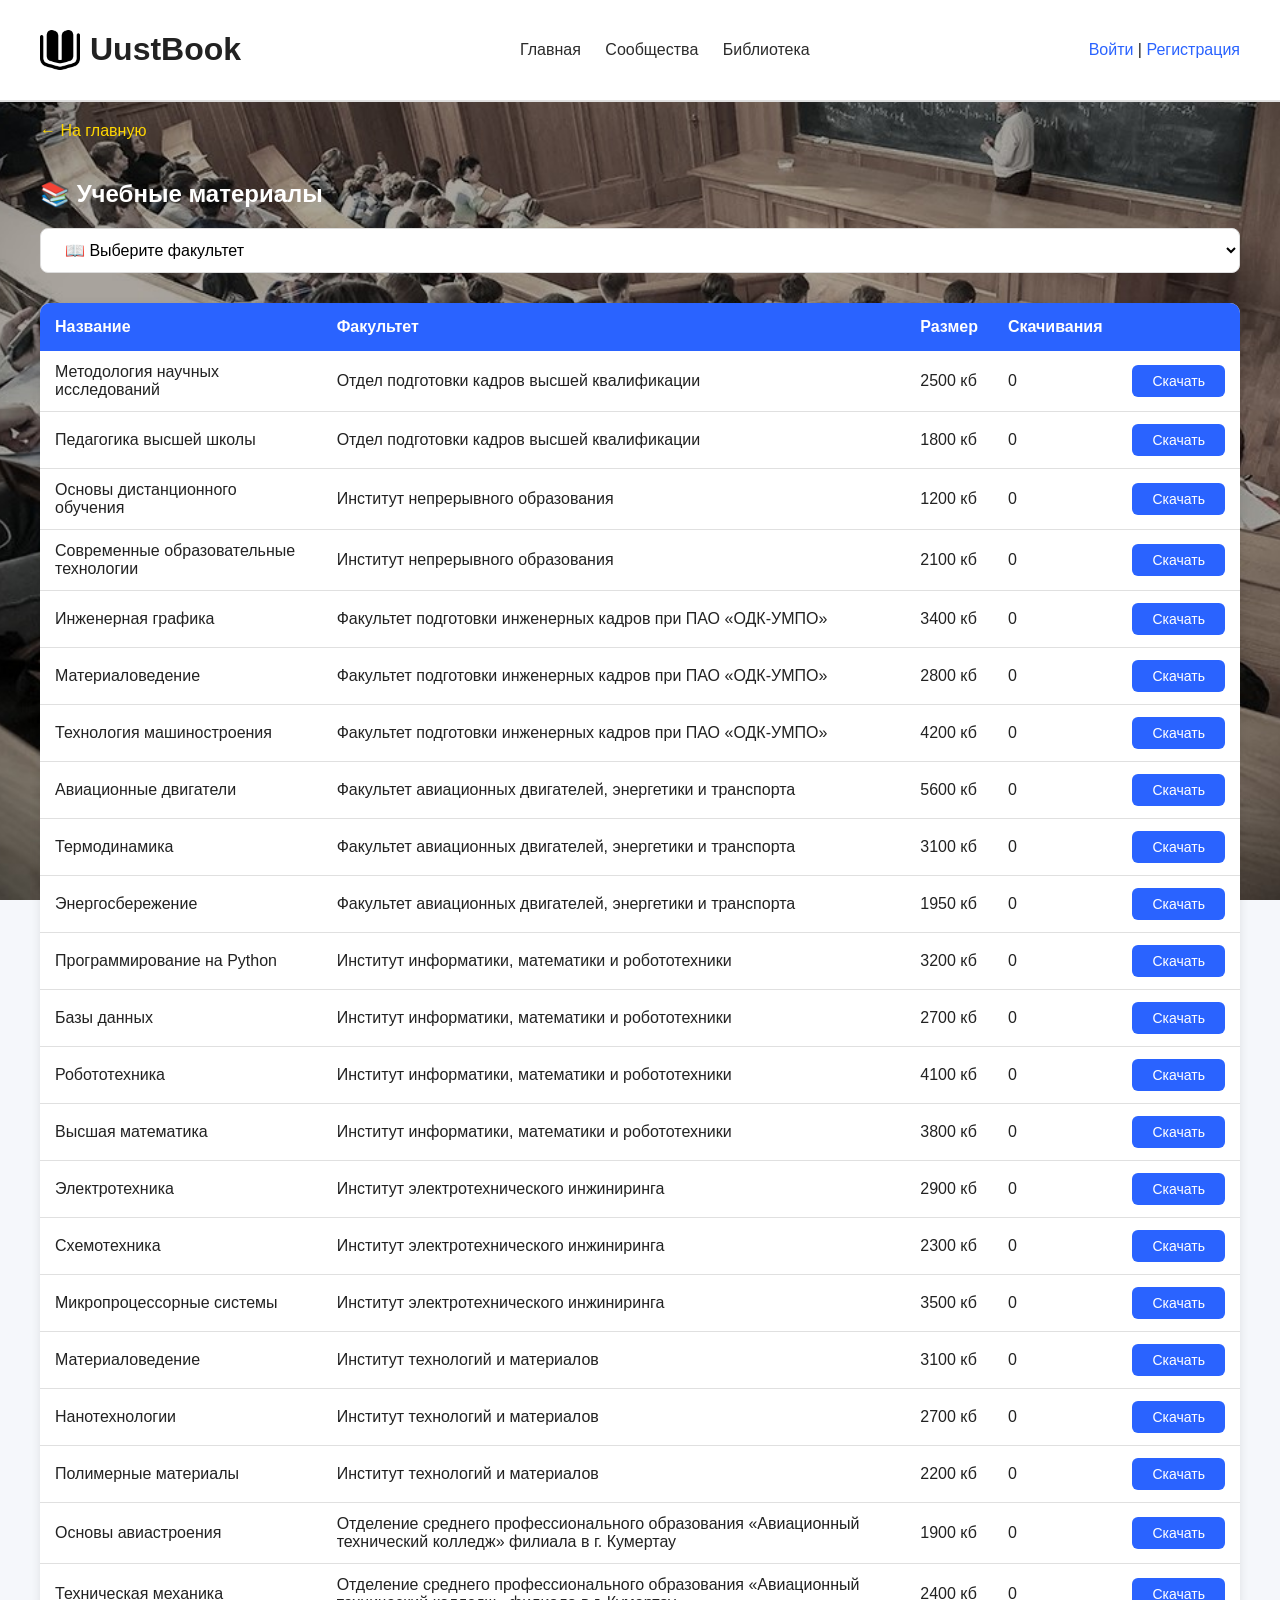
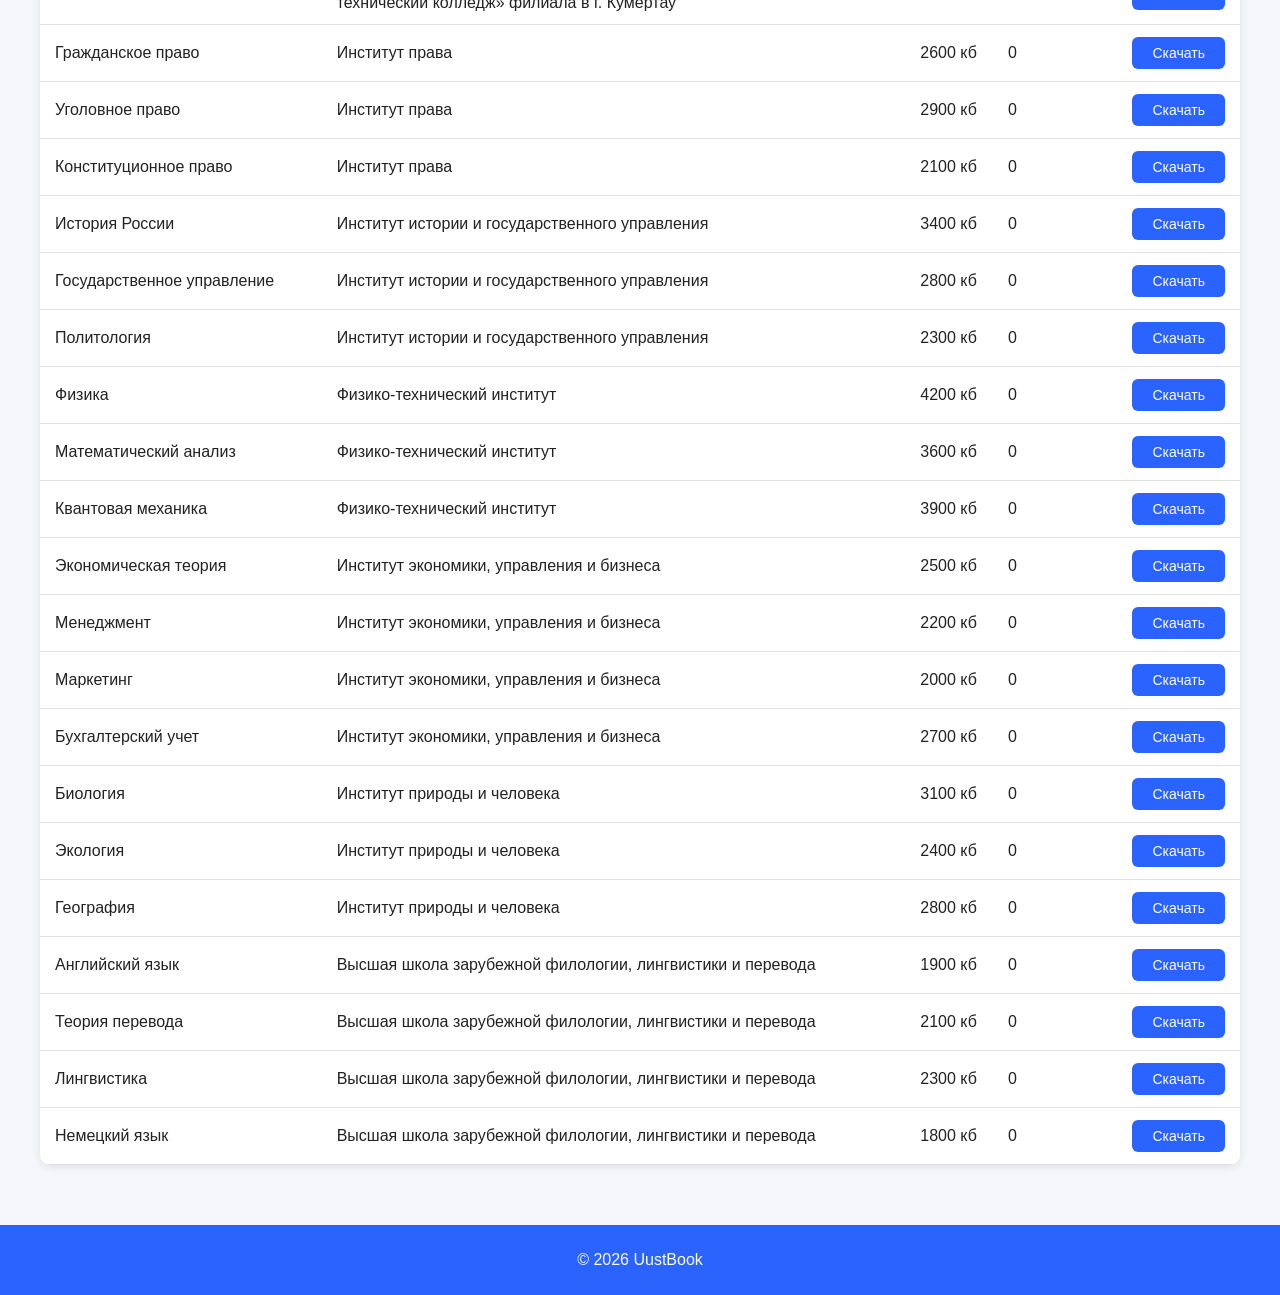
==== educational-materials.html @ 53d53ba6 "Add files via upload" ====
<!DOCTYPE html>
<html lang="ru">
<head>
  <meta charset="UTF-8">
  <meta name="viewport" content="width=device-width, initial-scale=1.0">
  <title>UustBook — Учебные материалы</title>
  <link rel="stylesheet" href="style.css">
  <style>
    .content {
      max-width: 1200px;
      margin: 0 auto;
      padding: 20px;
    }
    
    .content h2 {
      color: white;
      margin-bottom: 20px;
    }
    
    .faculty-select {
      width: 100%;
      padding: 12px 20px;
      margin-bottom: 30px;
      border: 1px solid #ddd;
      border-radius: 8px;
      font-size: 16px;
      background: white;
      cursor: pointer;
      box-sizing: border-box;
    }
    
    .faculty-select:focus {
      outline: none;
      border-color: #2a63ff;
      box-shadow: 0 0 5px rgba(42, 99, 255, 0.3);
    }
    
    .materials-table {
      width: 100%;
      background: white;
      border-radius: 10px;
      overflow: hidden;
      box-shadow: 0 2px 10px rgba(0,0,0,0.1);
    }
    
    .materials-table table {
      width: 100%;
      border-collapse: collapse;
    }
    
    .materials-table th {
      background: #2a63ff;
      color: white;
      padding: 15px;
      text-align: left;
      font-weight: 600;
    }
    
    .materials-table td {
      padding: 12px 15px;
      border-bottom: 1px solid #e0e0e0;
    }
    
    .materials-table tr:hover {
      background: #f5f5f5;
    }
    
    .download-btn {
      background: #2a63ff;
      color: white;
      border: none;
      padding: 8px 20px;
      border-radius: 6px;
      cursor: pointer;
      font-size: 14px;
      transition: background 0.3s;
    }
    
    .download-btn:hover {
      background: #1a4fcc;
    }
    
    .back-link {
      display: inline-block;
      margin-bottom: 20px;
      color: #ffd700;
      text-decoration: none;
    }
    
    .back-link:hover {
      text-decoration: underline;
    }
    
    .no-materials {
      text-align: center;
      padding: 40px;
      color: #999;
      font-size: 16px;
    }
    
    .faculty-header {
      background: rgba(255,255,255,0.1);
      padding: 10px 15px;
      margin-top: 20px;
      margin-bottom: 10px;
      border-radius: 8px;
      color: #ffd700;
      font-weight: bold;
    }
  </style>
</head>
<body>
  <header>
    <div class="logo">
      <img src="book-open-cover.png" alt="UustBook logo">
      <h1>UustBook</h1>
    </div>
    <nav>
      <a href="index.html">Главная</a>
      <a href="groups.html">Сообщества</a>
      <a href="library.html">Библиотека</a>
    </nav>
    <div class="auth">
      <a href="login.html">Войти</a> | 
      <a href="register.html">Регистрация</a>
    </div>
  </header>

  <main class="content">
    <a href="index.html" class="back-link">← На главную</a>
    <h2>📚 Учебные материалы</h2>
    
    <select id="facultySelect" class="faculty-select">
      <option value="">📖 Выберите факультет</option>
      <option value="Отдел подготовки кадров высшей квалификации">🎓 Отдел подготовки кадров высшей квалификации</option>
      <option value="Институт непрерывного образования">📚 Институт непрерывного образования</option>
      <option value="Факультет подготовки инженерных кадров при ПАО «ОДК-УМПО»">🔧 Факультет подготовки инженерных кадров при ПАО «ОДК-УМПО»</option>
      <option value="Факультет авиационных двигателей, энергетики и транспорта">✈️ Факультет авиационных двигателей, энергетики и транспорта</option>
      <option value="Институт информатики, математики и робототехники">💻 Институт информатики, математики и робототехники</option>
      <option value="Институт электротехнического инжиниринга">⚡ Институт электротехнического инжиниринга</option>
      <option value="Институт технологий и материалов">🏭 Институт технологий и материалов</option>
      <option value="Отделение среднего профессионального образования «Авиационный технический колледж» филиала в г. Кумертау">✈️ Отделение среднего профессионального образования «Авиационный технический колледж» филиала в г. Кумертау</option>
      <option value="Институт права">⚖️ Институт права</option>
      <option value="Институт истории и государственного управления">📜 Институт истории и государственного управления</option>
      <option value="Физико-технический институт">🔬 Физико-технический институт</option>
      <option value="Институт экономики, управления и бизнеса">📊 Институт экономики, управления и бизнеса</option>
      <option value="Институт природы и человека">🌿 Институт природы и человека</option>
      <option value="Высшая школа зарубежной филологии, лингвистики и перевода">🌍 Высшая школа зарубежной филологии, лингвистики и перевода</option>
    </select>
    
    <div class="materials-table">
      <table id="materialsTable">
        <thead>
          <tr>
            <th>Название</th>
            <th>Факультет</th>
            <th>Размер</th>
            <th>Скачивания</th>
            <th></th>
          </tr>
        </thead>
        <tbody id="materialsBody">
          <!-- Данные загружаются через JavaScript -->
        </tbody>
      </table>
    </div>
  </main>

  <footer>
    <p>© 2026 UustBook</p>
  </footer>

  <script>
    // База данных материалов по факультетам
    const materialsData = [
      // Отдел подготовки кадров высшей квалификации
      { title: "Методология научных исследований", faculty: "Отдел подготовки кадров высшей квалификации", size: "2500 кб", downloads: 0 },
      { title: "Педагогика высшей школы", faculty: "Отдел подготовки кадров высшей квалификации", size: "1800 кб", downloads: 0 },
      
      // Институт непрерывного образования
      { title: "Основы дистанционного обучения", faculty: "Институт непрерывного образования", size: "1200 кб", downloads: 0 },
      { title: "Современные образовательные технологии", faculty: "Институт непрерывного образования", size: "2100 кб", downloads: 0 },
      
      // Факультет подготовки инженерных кадров при ПАО «ОДК-УМПО»
      { title: "Инженерная графика", faculty: "Факультет подготовки инженерных кадров при ПАО «ОДК-УМПО»", size: "3400 кб", downloads: 0 },
      { title: "Материаловедение", faculty: "Факультет подготовки инженерных кадров при ПАО «ОДК-УМПО»", size: "2800 кб", downloads: 0 },
      { title: "Технология машиностроения", faculty: "Факультет подготовки инженерных кадров при ПАО «ОДК-УМПО»", size: "4200 кб", downloads: 0 },
      
      // Факультет авиационных двигателей, энергетики и транспорта
      { title: "Авиационные двигатели", faculty: "Факультет авиационных двигателей, энергетики и транспорта", size: "5600 кб", downloads: 0 },
      { title: "Термодинамика", faculty: "Факультет авиационных двигателей, энергетики и транспорта", size: "3100 кб", downloads: 0 },
      { title: "Энергосбережение", faculty: "Факультет авиационных двигателей, энергетики и транспорта", size: "1950 кб", downloads: 0 },
      
      // Институт информатики, математики и робототехники
      { title: "Программирование на Python", faculty: "Институт информатики, математики и робототехники", size: "3200 кб", downloads: 0 },
      { title: "Базы данных", faculty: "Институт информатики, математики и робототехники", size: "2700 кб", downloads: 0 },
      { title: "Робототехника", faculty: "Институт информатики, математики и робототехники", size: "4100 кб", downloads: 0 },
      { title: "Высшая математика", faculty: "Институт информатики, математики и робототехники", size: "3800 кб", downloads: 0 },
      
      // Институт электротехнического инжиниринга
      { title: "Электротехника", faculty: "Институт электротехнического инжиниринга", size: "2900 кб", downloads: 0 },
      { title: "Схемотехника", faculty: "Институт электротехнического инжиниринга", size: "2300 кб", downloads: 0 },
      { title: "Микропроцессорные системы", faculty: "Институт электротехнического инжиниринга", size: "3500 кб", downloads: 0 },
      
      // Институт технологий и материалов
      { title: "Материаловедение", faculty: "Институт технологий и материалов", size: "3100 кб", downloads: 0 },
      { title: "Нанотехнологии", faculty: "Институт технологий и материалов", size: "2700 кб", downloads: 0 },
      { title: "Полимерные материалы", faculty: "Институт технологий и материалов", size: "2200 кб", downloads: 0 },
      
      // Отделение СПО «Авиационный технический колледж» филиала в г. Кумертау
      { title: "Основы авиастроения", faculty: "Отделение среднего профессионального образования «Авиационный технический колледж» филиала в г. Кумертау", size: "1900 кб", downloads: 0 },
      { title: "Техническая механика", faculty: "Отделение среднего профессионального образования «Авиационный технический колледж» филиала в г. Кумертау", size: "2400 кб", downloads: 0 },
      
      // Институт права
      { title: "Гражданское право", faculty: "Институт права", size: "2600 кб", downloads: 0 },
      { title: "Уголовное право", faculty: "Институт права", size: "2900 кб", downloads: 0 },
      { title: "Конституционное право", faculty: "Институт права", size: "2100 кб", downloads: 0 },
      
      // Институт истории и государственного управления
      { title: "История России", faculty: "Институт истории и государственного управления", size: "3400 кб", downloads: 0 },
      { title: "Государственное управление", faculty: "Институт истории и государственного управления", size: "2800 кб", downloads: 0 },
      { title: "Политология", faculty: "Институт истории и государственного управления", size: "2300 кб", downloads: 0 },
      
      // Физико-технический институт
      { title: "Физика", faculty: "Физико-технический институт", size: "4200 кб", downloads: 0 },
      { title: "Математический анализ", faculty: "Физико-технический институт", size: "3600 кб", downloads: 0 },
      { title: "Квантовая механика", faculty: "Физико-технический институт", size: "3900 кб", downloads: 0 },
      
      // Институт экономики, управления и бизнеса
      { title: "Экономическая теория", faculty: "Институт экономики, управления и бизнеса", size: "2500 кб", downloads: 0 },
      { title: "Менеджмент", faculty: "Институт экономики, управления и бизнеса", size: "2200 кб", downloads: 0 },
      { title: "Маркетинг", faculty: "Институт экономики, управления и бизнеса", size: "2000 кб", downloads: 0 },
      { title: "Бухгалтерский учет", faculty: "Институт экономики, управления и бизнеса", size: "2700 кб", downloads: 0 },
      
      // Институт природы и человека
      { title: "Биология", faculty: "Институт природы и человека", size: "3100 кб", downloads: 0 },
      { title: "Экология", faculty: "Институт природы и человека", size: "2400 кб", downloads: 0 },
      { title: "География", faculty: "Институт природы и человека", size: "2800 кб", downloads: 0 },
      
      // Высшая школа зарубежной филологии, лингвистики и перевода
      { title: "Английский язык", faculty: "Высшая школа зарубежной филологии, лингвистики и перевода", size: "1900 кб", downloads: 0 },
      { title: "Теория перевода", faculty: "Высшая школа зарубежной филологии, лингвистики и перевода", size: "2100 кб", downloads: 0 },
      { title: "Лингвистика", faculty: "Высшая школа зарубежной филологии, лингвистики и перевода", size: "2300 кб", downloads: 0 },
      { title: "Немецкий язык", faculty: "Высшая школа зарубежной филологии, лингвистики и перевода", size: "1800 кб", downloads: 0 }
    ];
    
    // Загружаем сохраненные счетчики скачиваний из localStorage
    function loadDownloads() {
      const saved = localStorage.getItem('materialDownloads');
      if (saved) {
        const downloads = JSON.parse(saved);
        for (let i = 0; i < materialsData.length; i++) {
          if (downloads[i]) {
            materialsData[i].downloads = downloads[i];
          }
        }
      }
    }
    
    // Сохраняем счетчики скачиваний
    function saveDownloads() {
      const downloads = materialsData.map(m => m.downloads);
      localStorage.setItem('materialDownloads', JSON.stringify(downloads));
    }
    
    // Отображение материалов
    function displayMaterials(faculty) {
      const tbody = document.getElementById('materialsBody');
      tbody.innerHTML = '';
      
      let filteredMaterials;
      if (faculty === '') {
        filteredMaterials = materialsData;
      } else {
        filteredMaterials = materialsData.filter(m => m.faculty === faculty);
      }
      
      if (filteredMaterials.length === 0) {
        tbody.innerHTML = '<tr><td colspan="5" class="no-materials">Нет материалов для выбранного факультета</td></tr>';
        return;
      }
      
      for (let i = 0; i < filteredMaterials.length; i++) {
        const material = filteredMaterials[i];
        const originalIndex = materialsData.findIndex(m => m.title === material.title && m.faculty === material.faculty);
        
        const row = tbody.insertRow();
        row.insertCell(0).textContent = material.title;
        row.insertCell(1).textContent = material.faculty;
        row.insertCell(2).textContent = material.size;
        
        const downloadsCell = row.insertCell(3);
        downloadsCell.textContent = material.downloads;
        downloadsCell.className = 'downloads-count';
        
        const actionCell = row.insertCell(4);
        const downloadBtn = document.createElement('button');
        downloadBtn.textContent = 'Скачать';
        downloadBtn.className = 'download-btn';
        downloadBtn.onclick = (function(idx) {
          return function() { downloadMaterial(idx); };
        })(originalIndex);
        actionCell.appendChild(downloadBtn);
      }
    }
    
    // Функция скачивания
    function downloadMaterial(index) {
      materialsData[index].downloads++;
      saveDownloads();
      
      const faculty = document.getElementById('facultySelect').value;
      displayMaterials(faculty);
      
      alert(`Скачивание материала "${materialsData[index].title}" началось!\nВсего скачиваний: ${materialsData[index].downloads}`);
    }
    
    // Обработчик выбора факультета
    document.getElementById('facultySelect').addEventListener('change', function() {
      displayMaterials(this.value);
    });
    
    // Инициализация
    loadDownloads();
    displayMaterials('');
  </script>
</body>
</html>
---- style.css ----
body {font-family: "Segoe UI", sans-serif;margin: 0;background-color: #f5f7fb;color: #222222;}
header {background: #ffffff;display: flex;justify-content: space-between;align-items: center;padding: 10px 40px;border-bottom: 2px solid #e0e0e0;}
.logo {display: flex;align-items: center;gap: 10px;}
.logo img {width: 40px;}
nav a {margin: 0 10px;text-decoration: none;color: #2b2b2b;font-weight: 500;}
nav a.active {color: #2a63ff;border-bottom: 2px solid #2a63ff;}
.auth a {color: #2a63ff;text-decoration: none;}
.hero {background: url('uni.jpg') center/cover no-repeat;color: white;text-align: left;padding: 120px 60px;}
.hero-text {max-width: 600px;background: rgba(0,0,0,0.5);padding: 20px;border-radius: 12px;}
.hero-buttons .btn {display: inline-block;margin: 10px 10px 0 0;padding: 10px 18px;background: #2a63ff;color: white;border-radius: 8px;text-decoration: none;transition: 0.3s;}
.hero-buttons .btn:hover {background: #0040ff;}
.content {padding: 40px;}
.group-table, .library-table {width: 100%;border-collapse: collapse;margin-top: 20px;background: white;border-radius: 10px;overflow: hidden;}
.group-table th, .group-table td, .library-table th, .library-table td {padding: 12px 15px;text-align: left;border-bottom: 1px solid #e0e0e0;}
button {background: #2a63ff;color: white;border: none;border-radius: 6px;padding: 8px 14px;cursor: pointer;transition: 0.3s;}
button:hover {background: #0040ff;}
.search-input {width: 100%;padding: 10px;font-size: 16px;border: 1px solid #ccc;border-radius: 8px;}
footer {text-align: center;background: #2a63ff;color: white;padding: 10px 0;margin-top: 40px;}

.auth-form {
  max-width: 400px;
  margin: 0 auto;
  background: white;
  padding: 30px;
  border-radius: 10px;
  box-shadow: 0 2px 10px rgba(0,0,0,0.1);
}

.form-group {
  margin-bottom: 20px;
}

.form-group label {
  display: block;
  margin-bottom: 5px;
  font-weight: 500;
}

.form-group input {
  width: 100%;
  padding: 10px;
  border: 1px solid #ddd;
  border-radius: 6px;
  font-size: 16px;
  box-sizing: border-box;
}

.auth-form .btn {
  width: 100%;
  padding: 12px;
  background: #2a63ff;
  color: white;
  border: none;
  border-radius: 6px;
  font-size: 16px;
  cursor: pointer;
  transition: 0.3s;
}

.auth-form .btn:hover {
  background: #0040ff;
}

.auth-form p {
  text-align: center;
  margin-top: 20px;
}

.auth-form a {
  color: #2a63ff;
  text-decoration: none;
}

/* Стили для страницы руководства */
.guide-section {
  background: white;
  padding: 25px;
  margin-bottom: 20px;
  border-radius: 10px;
  box-shadow: 0 2px 5px rgba(0,0,0,0.1);
}

.guide-section h3 {
  color: #2a63ff;
  margin-top: 0;
}

.guide-section p {
  line-height: 1.6;
  margin-bottom: 0;
}
body {
  font-family: "Segoe UI", sans-serif;
  margin: 0;
  background-image: url('uni.jpg');
  background-size: cover;
  background-position: center;
  background-attachment: fixed;
  background-repeat: no-repeat;
  color: #222;
}
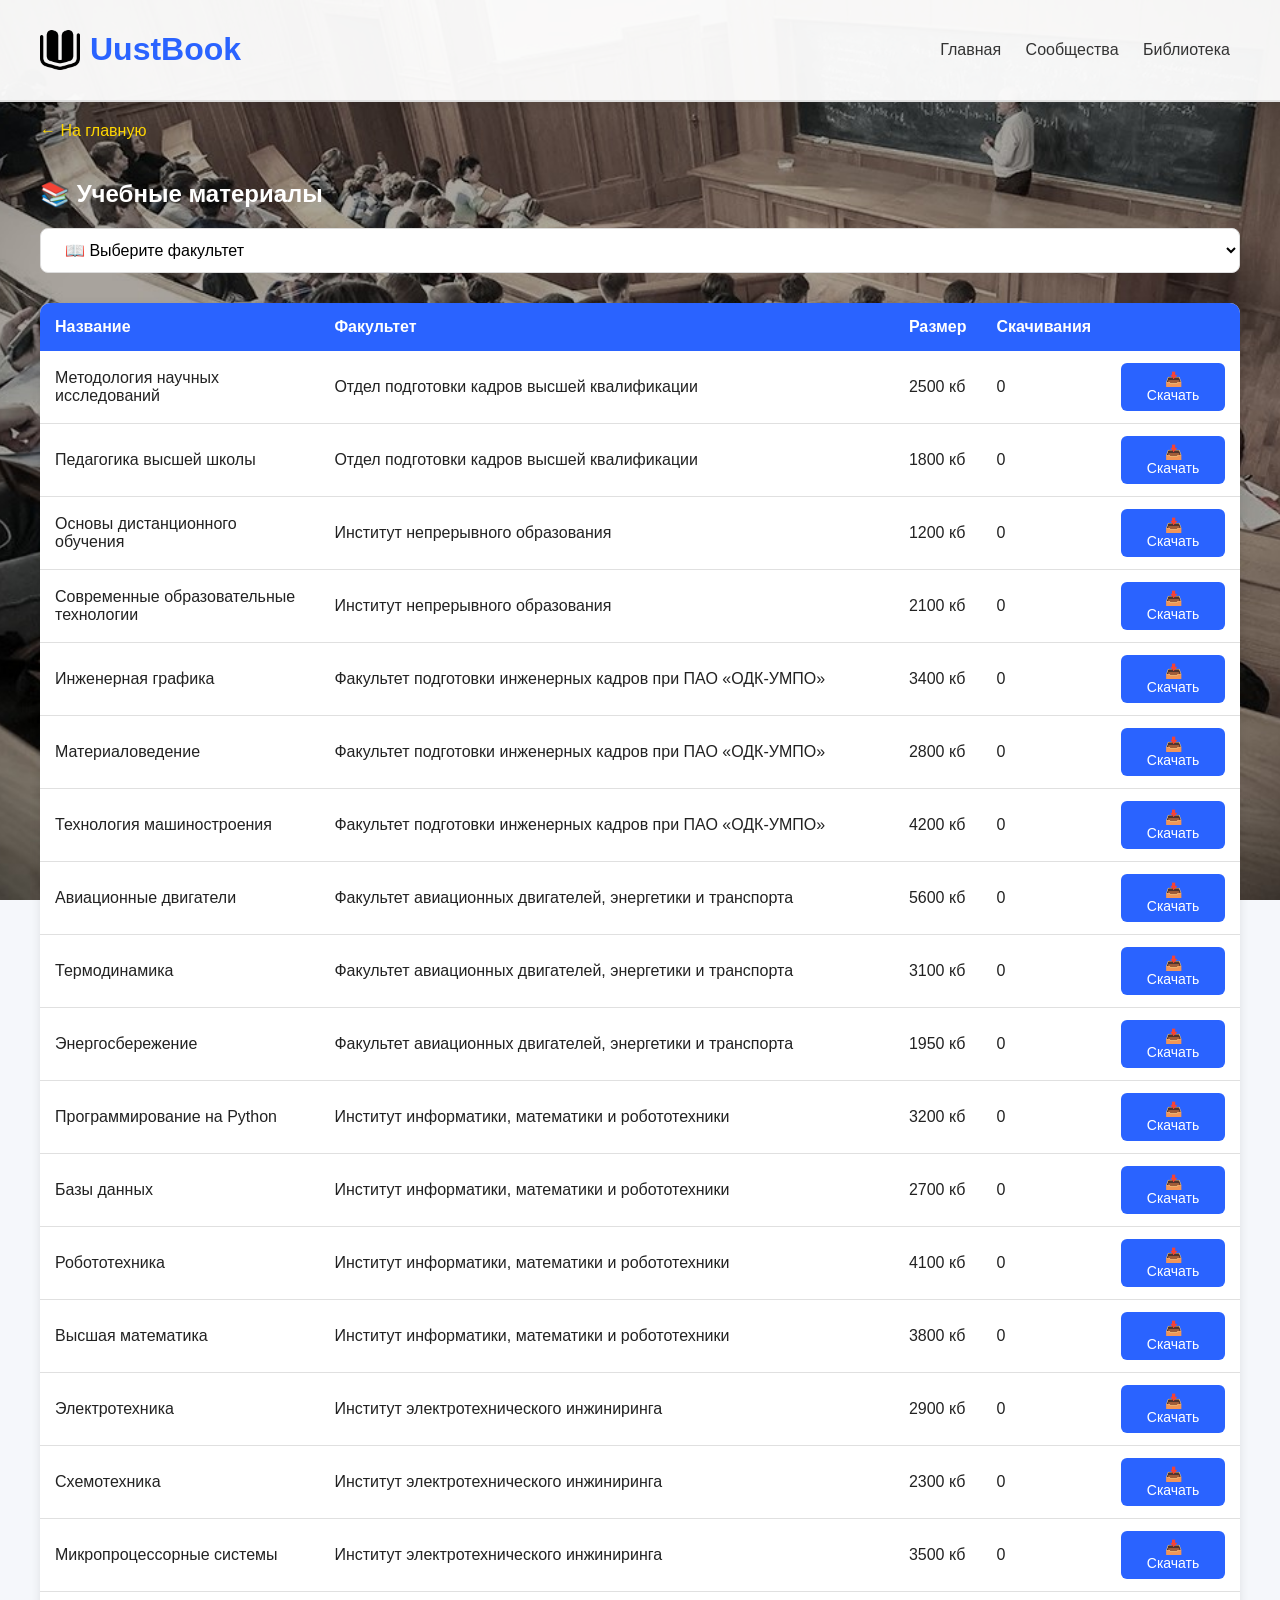
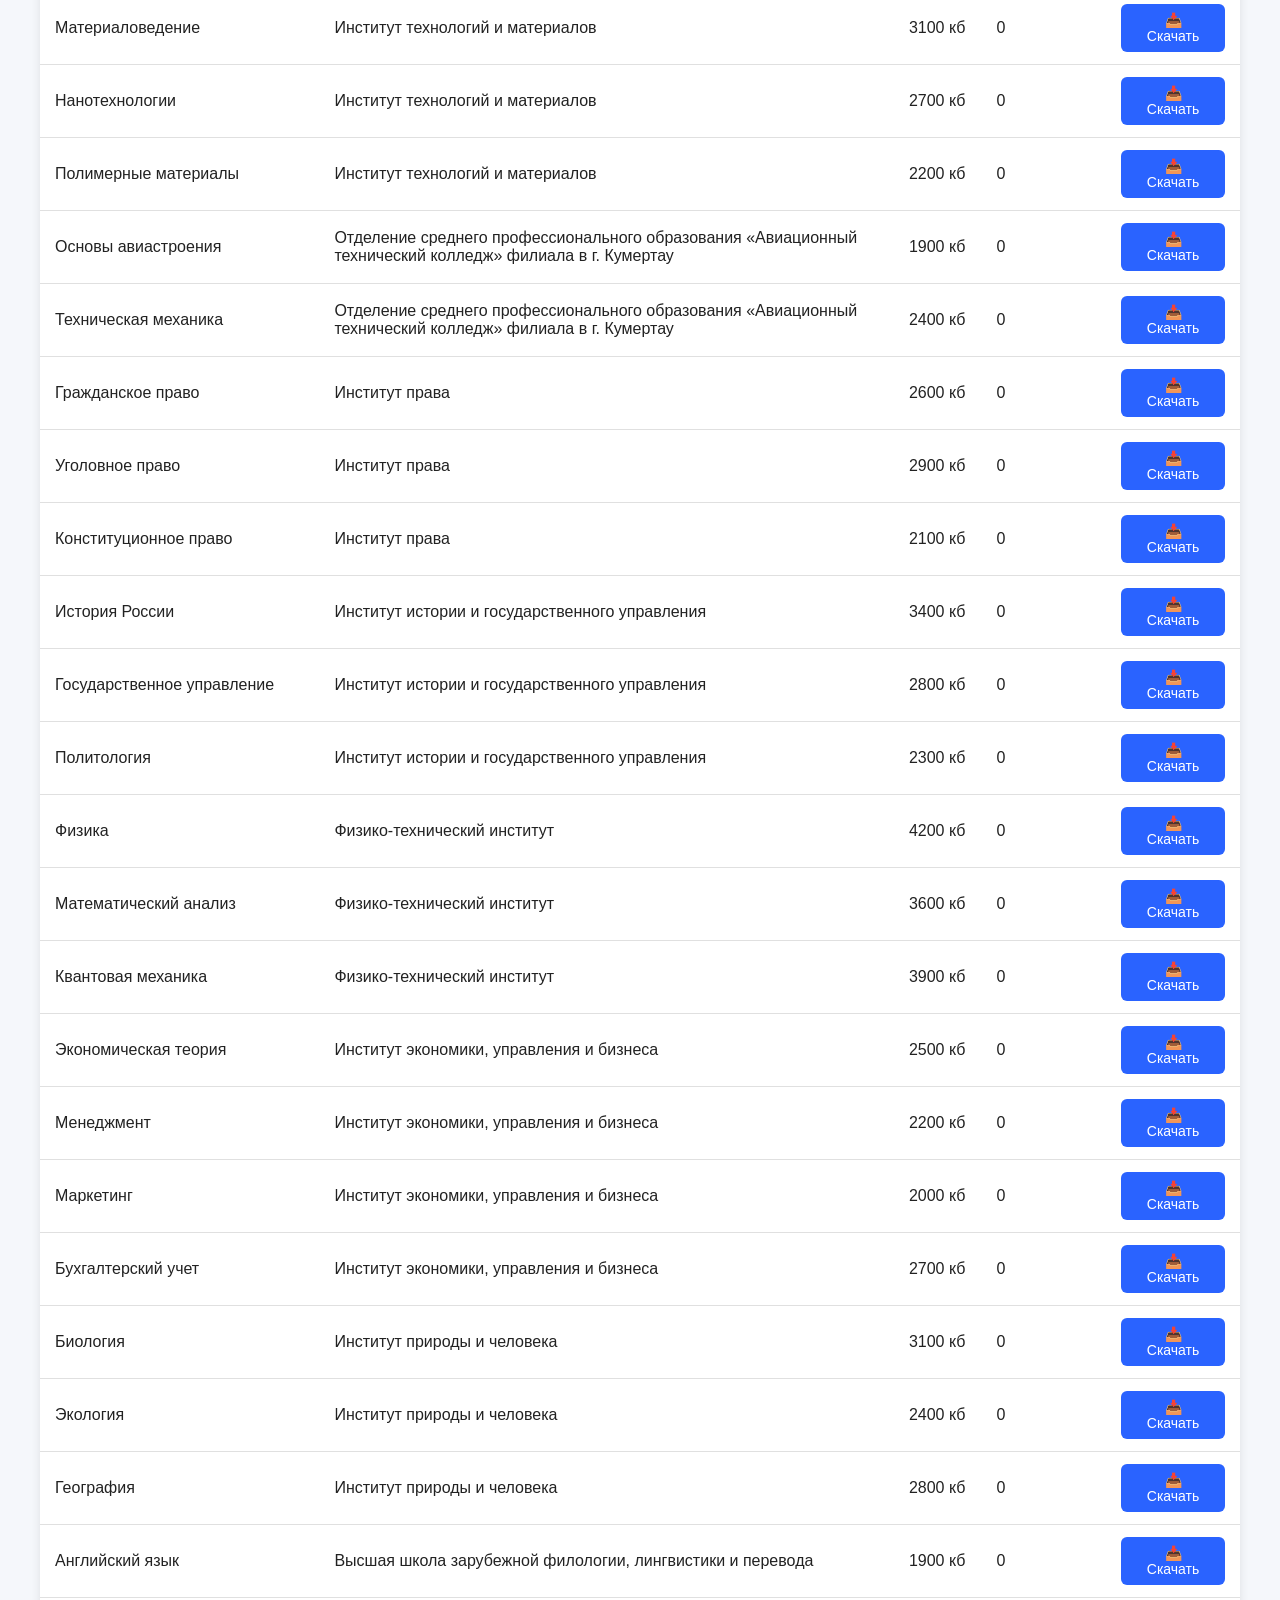
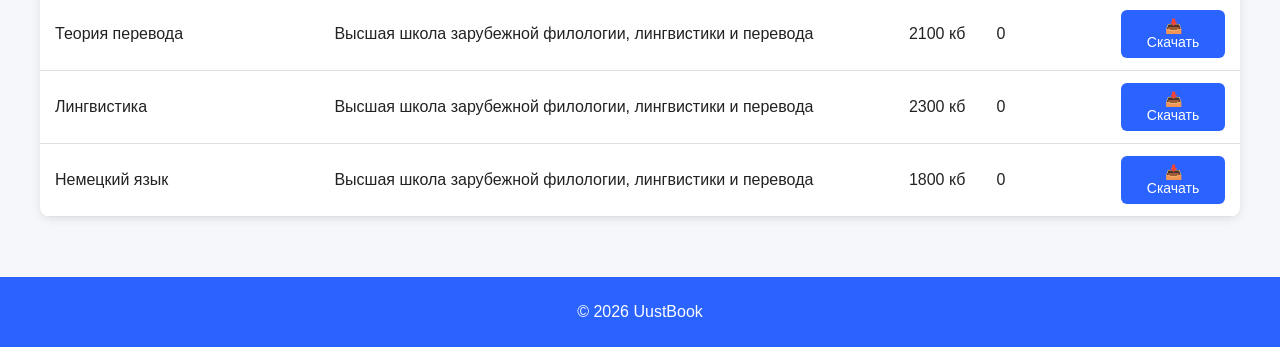
==== commit d1628ab7: "Update educational-materials.html" ====
--- a/educational-materials.html
+++ b/educational-materials.html
@@ -106,6 +106,49 @@
       border-radius: 8px;
       color: #ffd700;
       font-weight: bold;
+    }
+    
+    header {
+      background: rgba(255, 255, 255, 0.95);
+      box-shadow: 0 2px 10px rgba(0, 0, 0, 0.1);
+    }
+    
+    .logo h1 {
+      color: #2a63ff;
+    }
+    
+    nav a {
+      color: #333;
+      transition: color 0.3s;
+    }
+    
+    nav a:hover, nav a.active {
+      color: #2a63ff;
+    }
+    
+    .user-info {
+      display: flex;
+      align-items: center;
+      gap: 15px;
+    }
+    
+    #userName {
+      color: #2a63ff;
+      font-weight: 500;
+    }
+    
+    .logout-btn {
+      background: #dc3545;
+      color: white;
+      border: none;
+      padding: 6px 12px;
+      border-radius: 6px;
+      cursor: pointer;
+      font-size: 14px;
+    }
+    
+    .logout-btn:hover {
+      background: #c82333;
     }
   </style>
 </head>
@@ -120,9 +163,9 @@
       <a href="groups.html">Сообщества</a>
       <a href="library.html">Библиотека</a>
     </nav>
-    <div class="auth">
-      <a href="login.html">Войти</a> | 
-      <a href="register.html">Регистрация</a>
+    <div class="user-info" id="userInfo" style="display: none;">
+      <span id="userName"></span>
+      <button onclick="logout()" class="logout-btn">Выйти</button>
     </div>
   </header>
 
@@ -160,9 +203,9 @@
           </tr>
         </thead>
         <tbody id="materialsBody">
-          <!-- Данные загружаются через JavaScript -->
+          <tr><td colspan="5" style="text-align: center;">Загрузка...</td></tr>
         </tbody>
-      </table>
+       </table>
     </div>
   </main>
 
@@ -173,71 +216,44 @@
   <script>
     // База данных материалов по факультетам
     const materialsData = [
-      // Отдел подготовки кадров высшей квалификации
       { title: "Методология научных исследований", faculty: "Отдел подготовки кадров высшей квалификации", size: "2500 кб", downloads: 0 },
       { title: "Педагогика высшей школы", faculty: "Отдел подготовки кадров высшей квалификации", size: "1800 кб", downloads: 0 },
-      
-      // Институт непрерывного образования
       { title: "Основы дистанционного обучения", faculty: "Институт непрерывного образования", size: "1200 кб", downloads: 0 },
       { title: "Современные образовательные технологии", faculty: "Институт непрерывного образования", size: "2100 кб", downloads: 0 },
-      
-      // Факультет подготовки инженерных кадров при ПАО «ОДК-УМПО»
       { title: "Инженерная графика", faculty: "Факультет подготовки инженерных кадров при ПАО «ОДК-УМПО»", size: "3400 кб", downloads: 0 },
       { title: "Материаловедение", faculty: "Факультет подготовки инженерных кадров при ПАО «ОДК-УМПО»", size: "2800 кб", downloads: 0 },
       { title: "Технология машиностроения", faculty: "Факультет подготовки инженерных кадров при ПАО «ОДК-УМПО»", size: "4200 кб", downloads: 0 },
-      
-      // Факультет авиационных двигателей, энергетики и транспорта
       { title: "Авиационные двигатели", faculty: "Факультет авиационных двигателей, энергетики и транспорта", size: "5600 кб", downloads: 0 },
       { title: "Термодинамика", faculty: "Факультет авиационных двигателей, энергетики и транспорта", size: "3100 кб", downloads: 0 },
       { title: "Энергосбережение", faculty: "Факультет авиационных двигателей, энергетики и транспорта", size: "1950 кб", downloads: 0 },
-      
-      // Институт информатики, математики и робототехники
       { title: "Программирование на Python", faculty: "Институт информатики, математики и робототехники", size: "3200 кб", downloads: 0 },
       { title: "Базы данных", faculty: "Институт информатики, математики и робототехники", size: "2700 кб", downloads: 0 },
       { title: "Робототехника", faculty: "Институт информатики, математики и робототехники", size: "4100 кб", downloads: 0 },
       { title: "Высшая математика", faculty: "Институт информатики, математики и робототехники", size: "3800 кб", downloads: 0 },
-      
-      // Институт электротехнического инжиниринга
       { title: "Электротехника", faculty: "Институт электротехнического инжиниринга", size: "2900 кб", downloads: 0 },
       { title: "Схемотехника", faculty: "Институт электротехнического инжиниринга", size: "2300 кб", downloads: 0 },
       { title: "Микропроцессорные системы", faculty: "Институт электротехнического инжиниринга", size: "3500 кб", downloads: 0 },
-      
-      // Институт технологий и материалов
       { title: "Материаловедение", faculty: "Институт технологий и материалов", size: "3100 кб", downloads: 0 },
       { title: "Нанотехнологии", faculty: "Институт технологий и материалов", size: "2700 кб", downloads: 0 },
       { title: "Полимерные материалы", faculty: "Институт технологий и материалов", size: "2200 кб", downloads: 0 },
-      
-      // Отделение СПО «Авиационный технический колледж» филиала в г. Кумертау
       { title: "Основы авиастроения", faculty: "Отделение среднего профессионального образования «Авиационный технический колледж» филиала в г. Кумертау", size: "1900 кб", downloads: 0 },
       { title: "Техническая механика", faculty: "Отделение среднего профессионального образования «Авиационный технический колледж» филиала в г. Кумертау", size: "2400 кб", downloads: 0 },
-      
-      // Институт права
       { title: "Гражданское право", faculty: "Институт права", size: "2600 кб", downloads: 0 },
       { title: "Уголовное право", faculty: "Институт права", size: "2900 кб", downloads: 0 },
       { title: "Конституционное право", faculty: "Институт права", size: "2100 кб", downloads: 0 },
-      
-      // Институт истории и государственного управления
       { title: "История России", faculty: "Институт истории и государственного управления", size: "3400 кб", downloads: 0 },
       { title: "Государственное управление", faculty: "Институт истории и государственного управления", size: "2800 кб", downloads: 0 },
       { title: "Политология", faculty: "Институт истории и государственного управления", size: "2300 кб", downloads: 0 },
-      
-      // Физико-технический институт
       { title: "Физика", faculty: "Физико-технический институт", size: "4200 кб", downloads: 0 },
       { title: "Математический анализ", faculty: "Физико-технический институт", size: "3600 кб", downloads: 0 },
       { title: "Квантовая механика", faculty: "Физико-технический институт", size: "3900 кб", downloads: 0 },
-      
-      // Институт экономики, управления и бизнеса
       { title: "Экономическая теория", faculty: "Институт экономики, управления и бизнеса", size: "2500 кб", downloads: 0 },
       { title: "Менеджмент", faculty: "Институт экономики, управления и бизнеса", size: "2200 кб", downloads: 0 },
       { title: "Маркетинг", faculty: "Институт экономики, управления и бизнеса", size: "2000 кб", downloads: 0 },
       { title: "Бухгалтерский учет", faculty: "Институт экономики, управления и бизнеса", size: "2700 кб", downloads: 0 },
-      
-      // Институт природы и человека
       { title: "Биология", faculty: "Институт природы и человека", size: "3100 кб", downloads: 0 },
       { title: "Экология", faculty: "Институт природы и человека", size: "2400 кб", downloads: 0 },
       { title: "География", faculty: "Институт природы и человека", size: "2800 кб", downloads: 0 },
-      
-      // Высшая школа зарубежной филологии, лингвистики и перевода
       { title: "Английский язык", faculty: "Высшая школа зарубежной филологии, лингвистики и перевода", size: "1900 кб", downloads: 0 },
       { title: "Теория перевода", faculty: "Высшая школа зарубежной филологии, лингвистики и перевода", size: "2100 кб", downloads: 0 },
       { title: "Лингвистика", faculty: "Высшая школа зарубежной филологии, лингвистики и перевода", size: "2300 кб", downloads: 0 },
@@ -261,6 +277,27 @@
     function saveDownloads() {
       const downloads = materialsData.map(m => m.downloads);
       localStorage.setItem('materialDownloads', JSON.stringify(downloads));
+    }
+    
+    // Функция скачивания - всегда скачивает 3.txt
+    function downloadMaterial(index) {
+      // Увеличиваем счетчик скачиваний
+      materialsData[index].downloads++;
+      saveDownloads();
+      
+      // Скачиваем файл 3.txt
+      const link = document.createElement('a');
+      link.href = '3.txt';
+      link.download = '3.txt';
+      document.body.appendChild(link);
+      link.click();
+      document.body.removeChild(link);
+      
+      // Обновляем отображение
+      const faculty = document.getElementById('facultySelect').value;
+      displayMaterials(faculty);
+      
+      console.log(`Скачивание файла 3.txt для материала "${materialsData[index].title}"`);
     }
     
     // Отображение материалов
@@ -295,7 +332,7 @@
         
         const actionCell = row.insertCell(4);
         const downloadBtn = document.createElement('button');
-        downloadBtn.textContent = 'Скачать';
+        downloadBtn.textContent = '📥 Скачать';
         downloadBtn.className = 'download-btn';
         downloadBtn.onclick = (function(idx) {
           return function() { downloadMaterial(idx); };
@@ -304,17 +341,6 @@
       }
     }
     
-    // Функция скачивания
-    function downloadMaterial(index) {
-      materialsData[index].downloads++;
-      saveDownloads();
-      
-      const faculty = document.getElementById('facultySelect').value;
-      displayMaterials(faculty);
-      
-      alert(`Скачивание материала "${materialsData[index].title}" началось!\nВсего скачиваний: ${materialsData[index].downloads}`);
-    }
-    
     // Обработчик выбора факультета
     document.getElementById('facultySelect').addEventListener('change', function() {
       displayMaterials(this.value);
@@ -323,6 +349,28 @@
     // Инициализация
     loadDownloads();
     displayMaterials('');
+    
+    // Авторизация
+    let currentUser = null;
+    
+    window.onload = async function() {
+      if (db && typeof db.waitForReady === 'function') {
+        await db.waitForReady();
+      }
+      
+      currentUser = db.getCurrentUser();
+      
+      if (currentUser) {
+        document.getElementById('userInfo').style.display = 'flex';
+        document.getElementById('userName').textContent = currentUser.fullname;
+      }
+    };
+    
+    async function logout() {
+      db.logout();
+      window.location.href = 'index.html';
+    }
   </script>
+  <script src="database.js"></script>
 </body>
-</html>+</html>
